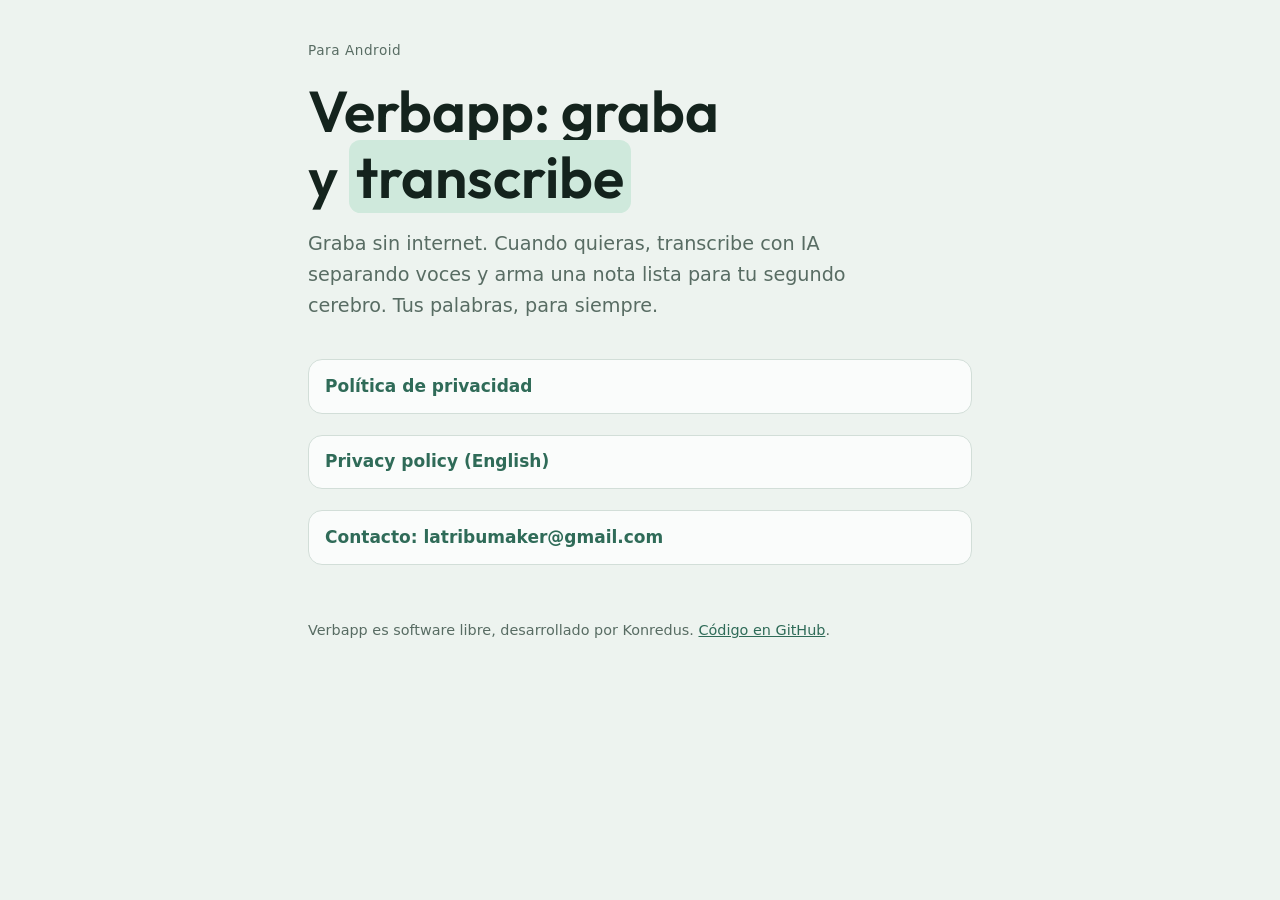
==== index.html @ 3599abad "Página de Verbapp y política de privacidad (español e inglés) Sitio público para Google Play: inicio" ====
<!doctype html>
<html lang="es">
<head>
<meta charset="utf-8">
<meta name="viewport" content="width=device-width, initial-scale=1">
<title>Verbapp: graba y transcribe</title>
<meta name="description" content="Verbapp: grabadora y transcriptor para Android. Graba sin internet y transcribe con IA, separando voces.">
<link rel="stylesheet" href="estilo.css">
</head>
<body>
<main class="home">
  <p class="eyebrow">Para Android</p>
  <h1>Verbapp: graba y <span class="hl">transcribe</span></h1>
  <p class="lead">Graba sin internet. Cuando quieras, transcribe con IA separando voces y arma una nota lista para tu segundo cerebro. Tus palabras, para siempre.</p>
  <ul class="links">
    <li><a href="privacidad.html">Política de privacidad</a></li>
    <li><a href="privacy.html" hreflang="en">Privacy policy (English)</a></li>
    <li><a href="mailto:latribumaker@gmail.com">Contacto: latribumaker@gmail.com</a></li>
  </ul>
  <footer>Verbapp es software libre, desarrollado por Konredus. <a href="https://github.com/Konredus/Android-app-para-grabar-y-transcribir">Código en GitHub</a>.</footer>
</main>
</body>
</html>
---- estilo.css ----
@import url("https://fonts.googleapis.com/css2?family=Outfit:wght@400;500;600&display=swap");

:root {
  --paper: #EDF3EF; --leaf: #FAFCFB; --ink: #14231D; --muted: #586C63; --brand: #2F6B58; --mint: #CFE9DC; --line: #D2DED8;
  color-scheme: light;
}
@media (prefers-color-scheme: dark) {
  :root { --paper: #0B1411; --leaf: #13201B; --ink: #E2EDE7; --muted: #99B1A6; --brand: #8ACBB1; --mint: #1C3A2E; --line: #24382F; color-scheme: dark; }
}
* { box-sizing: border-box; }
body { margin: 0; background: var(--paper); color: var(--ink); font: 1.0625rem/1.6 system-ui, "Segoe UI", Roboto, sans-serif; }
a { color: var(--brand); }
h1, h2 { font-family: "Outfit", system-ui, sans-serif; font-weight: 600; line-height: 1.15; text-wrap: balance; }
.doc, .home { max-width: 44rem; margin: 0 auto; padding: 2.5rem 20px 4rem; }
.eyebrow { font-size: .85rem; letter-spacing: .04em; color: var(--muted); margin: 0 0 1rem; }
.eyebrow a { text-decoration: none; font-weight: 600; }
h1 { font-size: clamp(2rem, 6vw, 2.8rem); margin: 0 0 .3rem; }
h2 { font-size: 1.3rem; margin: 2.2rem 0 .6rem; }
.meta { color: var(--muted); margin: 0 0 1.5rem; }
.summary { background: var(--leaf); border: 1px solid var(--line); border-radius: 16px; padding: 1rem 1.2rem; margin: 1.5rem 0; }
.summary p { margin: 0; }
ul { padding-left: 1.2rem; }
li { margin: .35rem 0; }
.hl { background: var(--mint); border-radius: .2em; padding: 0 .12em; }
.home h1 { font-size: clamp(2.4rem, 8vw, 3.6rem); }
.lead { font-size: 1.2rem; color: var(--muted); max-width: 36rem; }
.links { display: grid; gap: .6rem; margin: 2rem 0; padding: 0; list-style: none; }
.links a { display: block; background: var(--leaf); border: 1px solid var(--line); border-radius: 14px; padding: .8rem 1rem; text-decoration: none; font-weight: 600; }
.links a:hover { border-color: var(--brand); }
footer { color: var(--muted); font-size: .9rem; margin-top: 3rem; }
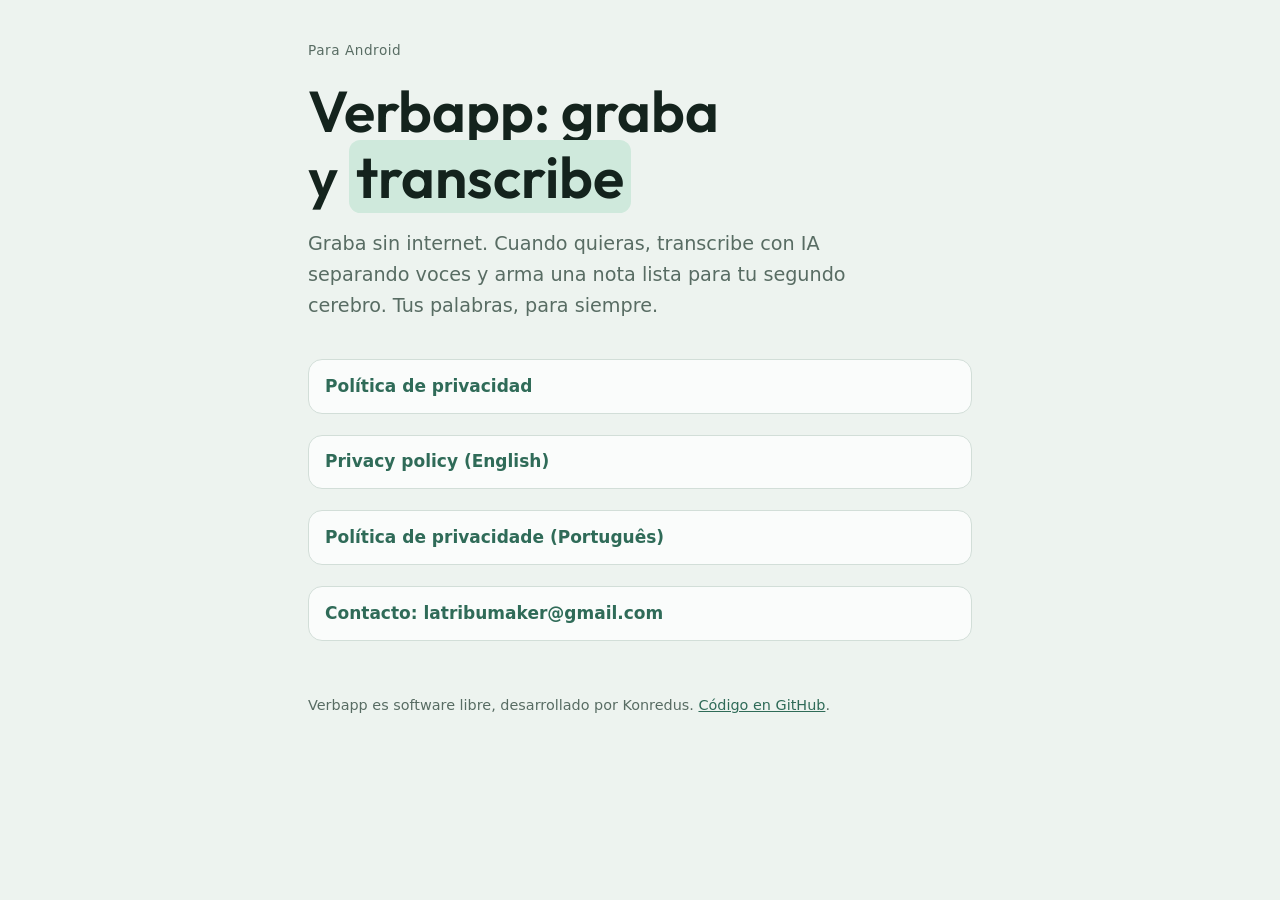
==== commit ae423bda: "Política de privacidad en portugués (Brasil) y enlaces entre los tres idiomas Co-Authored-By: Claude" ====
--- a/index.html
+++ b/index.html
@@ -15,6 +15,7 @@
   <ul class="links">
     <li><a href="privacidad.html">Política de privacidad</a></li>
     <li><a href="privacy.html" hreflang="en">Privacy policy (English)</a></li>
+    <li><a href="privacidade.html" hreflang="pt-BR">Política de privacidade (Português)</a></li>
     <li><a href="mailto:latribumaker@gmail.com">Contacto: latribumaker@gmail.com</a></li>
   </ul>
   <footer>Verbapp es software libre, desarrollado por Konredus. <a href="https://github.com/Konredus/Android-app-para-grabar-y-transcribir">Código en GitHub</a>.</footer>
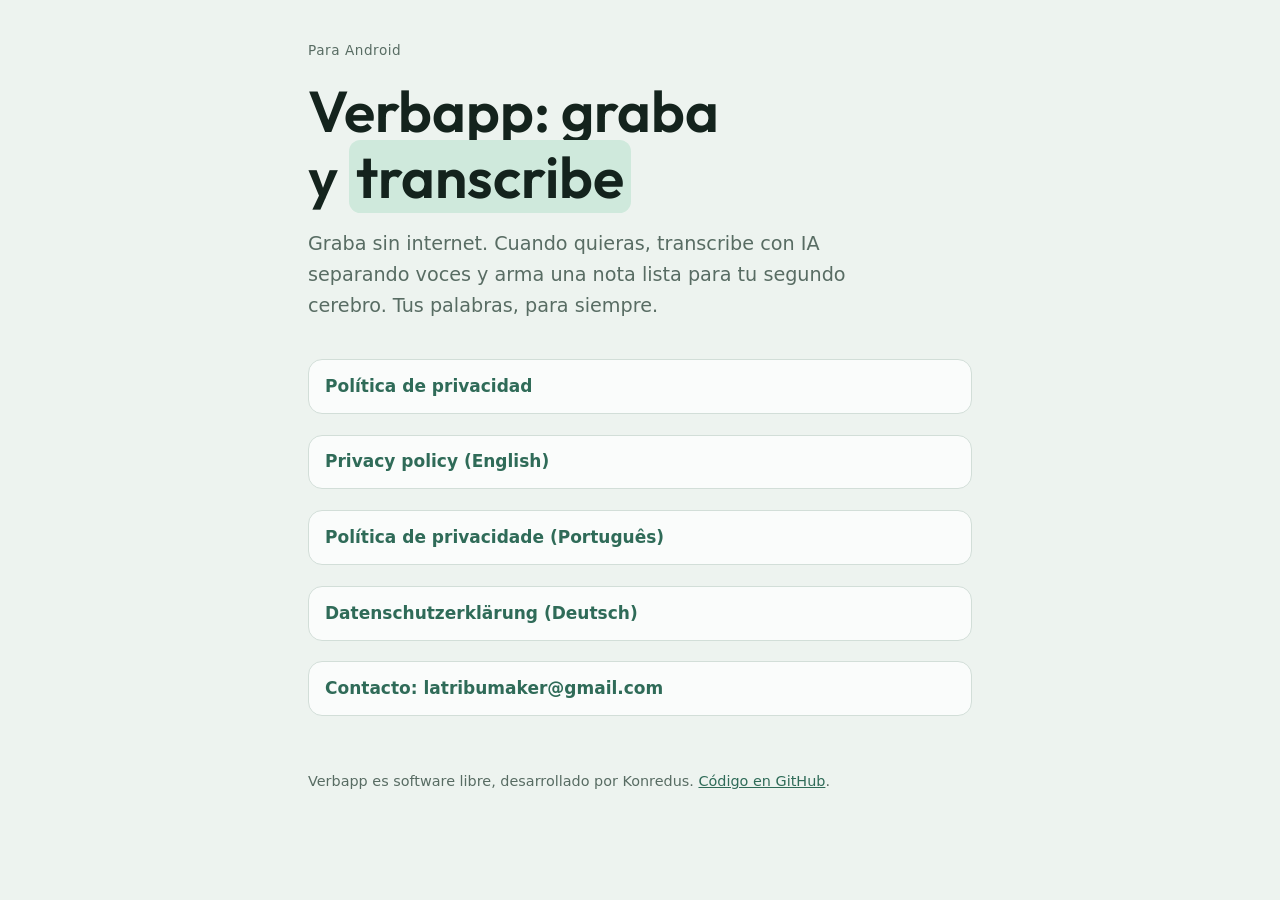
==== commit ddff6d0c: "Política de privacidad en alemán (Datenschutzerklärung) y enlaces entre los cuatro idiomas Co-Author" ====
--- a/index.html
+++ b/index.html
@@ -16,6 +16,7 @@
     <li><a href="privacidad.html">Política de privacidad</a></li>
     <li><a href="privacy.html" hreflang="en">Privacy policy (English)</a></li>
     <li><a href="privacidade.html" hreflang="pt-BR">Política de privacidade (Português)</a></li>
+    <li><a href="datenschutz.html" hreflang="de">Datenschutzerklärung (Deutsch)</a></li>
     <li><a href="mailto:latribumaker@gmail.com">Contacto: latribumaker@gmail.com</a></li>
   </ul>
   <footer>Verbapp es software libre, desarrollado por Konredus. <a href="https://github.com/Konredus/Android-app-para-grabar-y-transcribir">Código en GitHub</a>.</footer>
